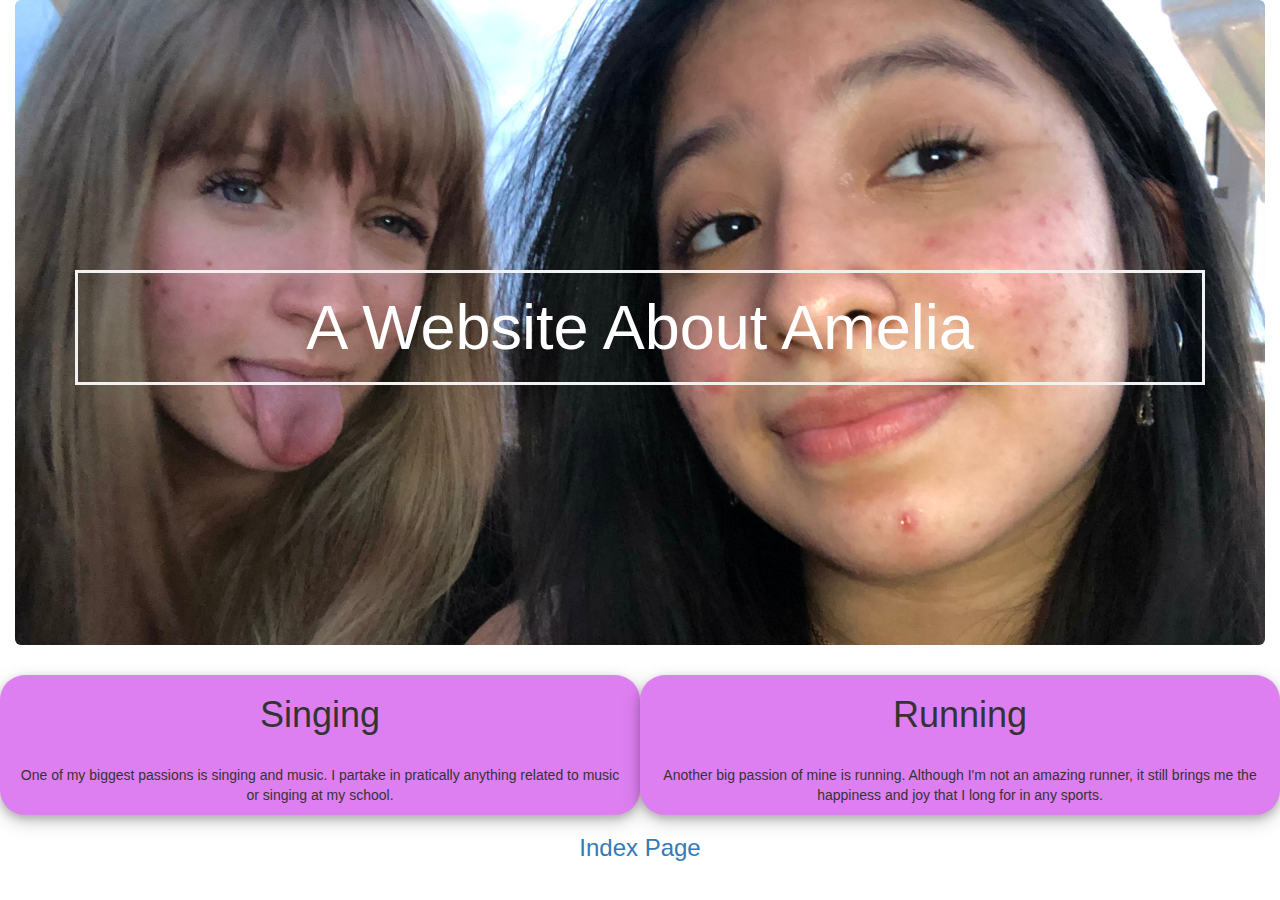
==== revision1.html @ e73b1df7 "ya" ====
<!DOCTYPE html>
<html lang="en">
<head>
    <meta charset="UTF-8">
    <meta http-equiv="X-UA-Compatible" content="IE=edge">
    <meta name="viewport" content="width=device-width, initial-scale=1.0">

    <script src="https://ajax.googleapis.com/ajax/libs/jquery/1.12.4/jquery.min.js"></script>

    <!-- Bootstrap CSS -->
    <link rel="stylesheet" href="https://maxcdn.bootstrapcdn.com/bootstrap/3.3.7/css/bootstrap.min.css" integrity="sha384-BVYiiSIFeK1dGmJRAkycuHAHRg32OmUcww7on3RYdg4Va+PmSTsz/K68vbdEjh4u" crossorigin="anonymous">

    <!-- Bootstrap JavaScript -->
    <script src="https://maxcdn.bootstrapcdn.com/bootstrap/3.3.7/js/bootstrap.min.js" integrity="sha384-Tc5IQib027qvyjSMfHjOMaLkfuWVxZxUPnCJA7l2mCWNIpG9mGCD8wGNIcPD7Txa" crossorigin="anonymous"></script>

    <!--Personal CSS-->
    <link rel="stylesheet" type="text/css" href="style.css">

    <title>Amelia's Bootstrap Jumbotron Page</title>
</head>
<body>
<!--Buttons-->
<!--Title-->
    <div class="container-fluid">
        <div class="jumbotron text-center">
            <h1 class="intro">A Website About Amelia</h1>
        </div>
    </div>
<!--Columns-->
<div class="bg-image"></div>
    <div class="container-fluid">
        <div class="row text-center">
            <div class="col-xs-6"><h1>Singing</h1>
                <br>
                <p>One of my biggest passions is singing and music. I partake in pratically anything related to music or singing at my school.</p>
            </div>
            <div class="col-xs-6"><h1>Running</h1>
                <br>
                <p>Another big passion of mine is running. Although I'm not an amazing runner, it still brings me the happiness and joy that I long for in any sports.</p>
            </div>
        </div>
    </div>
</div>
<!--Links-->
<div class="text-center"><h3><a href="index.html">Index Page</a></h3></div>
</body>
</html>
---- style.css ----
.col-xs-6 {
    background-color:#de7ff1;
    border-radius: 25px;
    box-shadow: 0 4px 8px 0 rgba(0, 0, 0, 0.2), 0 6px 20px 0 rgba(0, 0, 0, 0.19);
}
.intro {
    border: 3px solid #f1f1f1;
    padding: 20px;
    text-align: center;
}
.jumbotron {
    padding-top: 20%;
    padding-bottom: 20%;
    background-size: cover;
    background-image: url('./images_for_Jumbotron/IMG_1376.JPG'); 
    color: white;
}
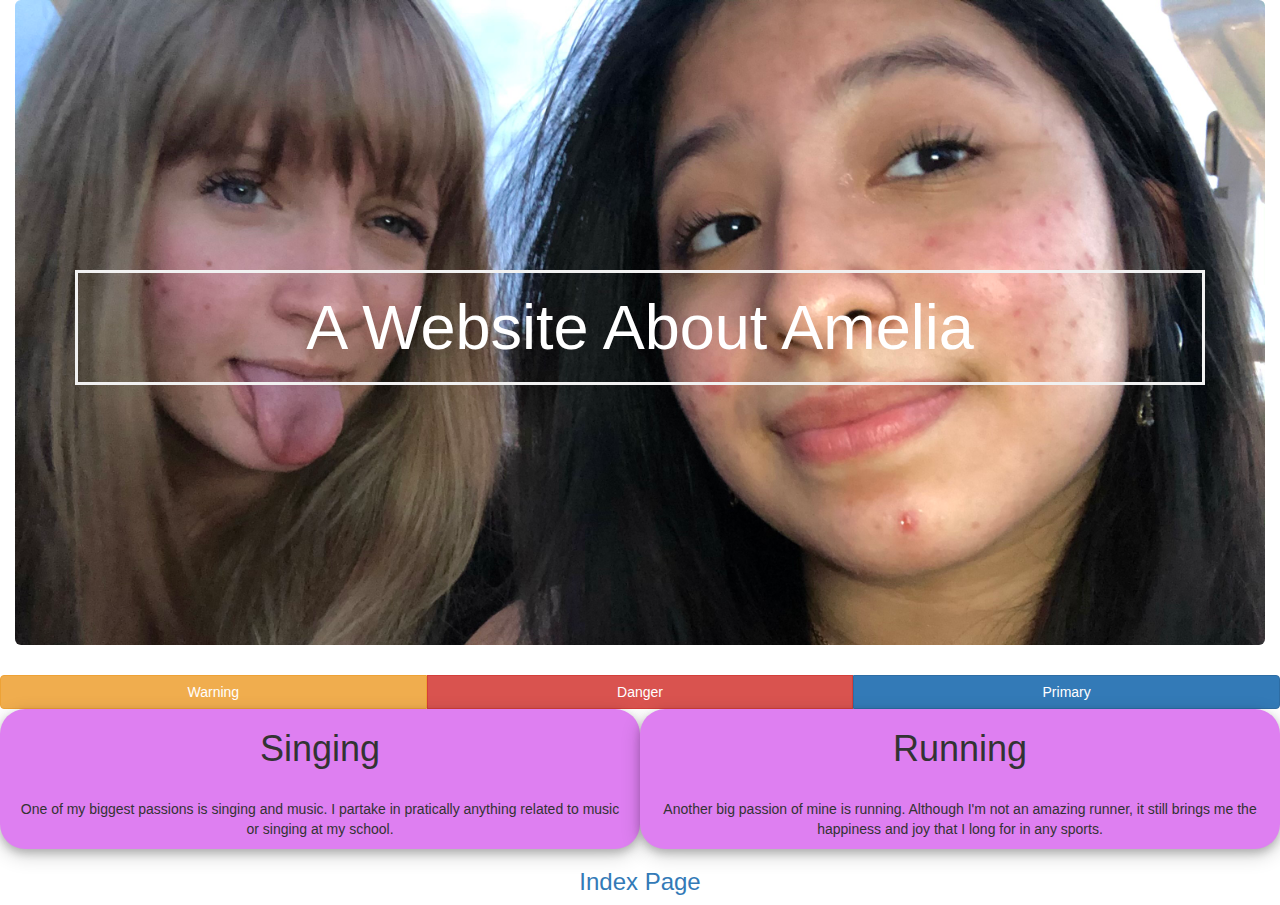
==== commit 58cf2f0a: "Update revision1.html" ====
--- a/revision1.html
+++ b/revision1.html
@@ -26,6 +26,12 @@
             <h1 class="intro">A Website About Amelia</h1>
         </div>
     </div>
+<!--Buttons-->
+<div class="btn-group btn-group-justified">
+    <a href="#" class="btn btn-warning">Warning</a>
+    <a href="#" class="btn btn-danger">Danger</a>
+    <a href="#" class="btn btn-primary">Primary</a>
+</div>
 <!--Columns-->
 <div class="bg-image"></div>
     <div class="container-fluid">
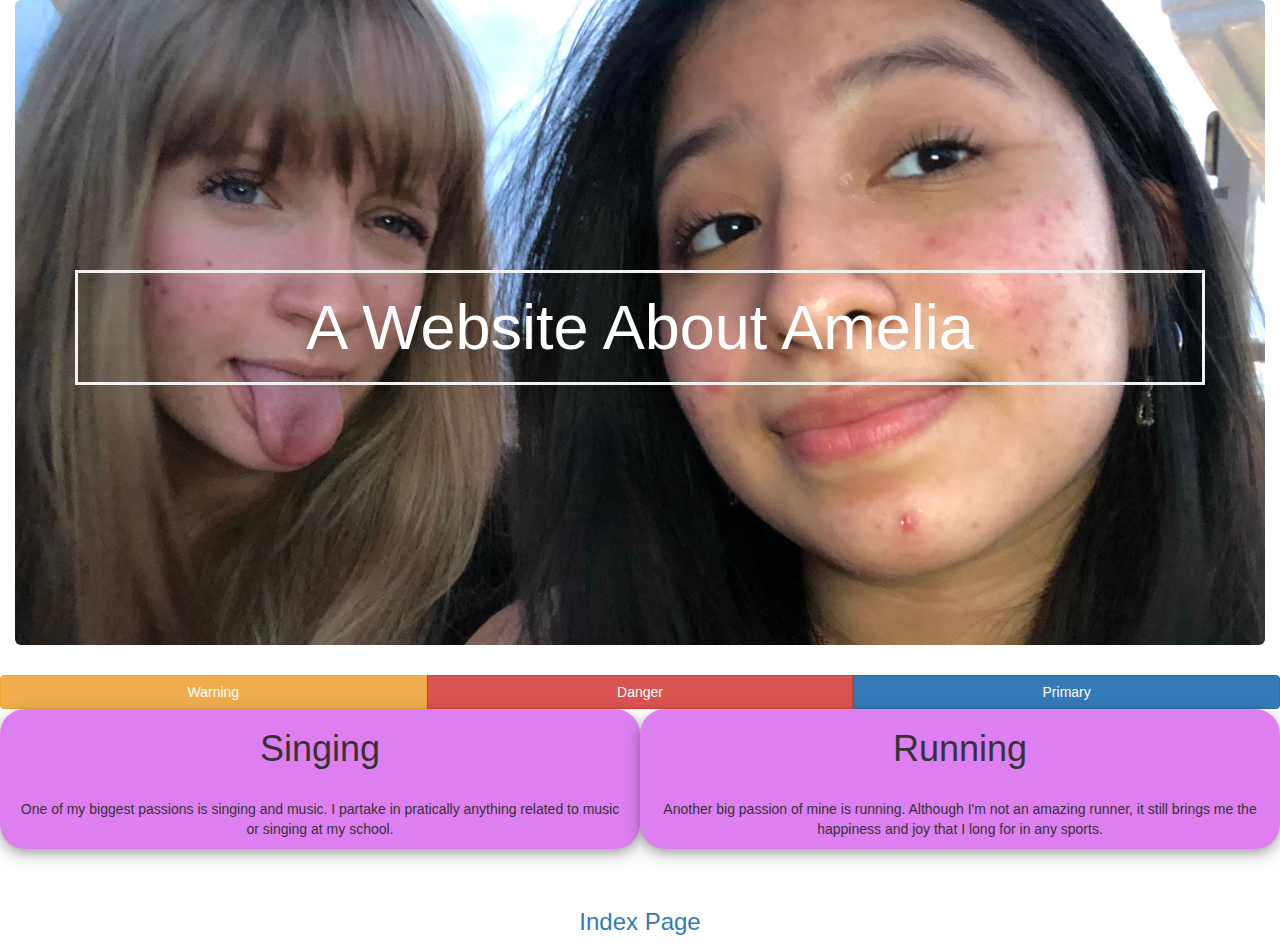
==== commit 9ead4a37: "Update revision1.html" ====
--- a/revision1.html
+++ b/revision1.html
@@ -47,6 +47,14 @@
         </div>
     </div>
 </div>
+<!--TimeLine-->
+<!--Photos-->
+<div class="container-fluid">
+    <div class="row">
+        <div class="col-6-xs"><img scr="https://www.publicdomainpictures.net/pictures/280000/velka/dry-coral-1538051685DoN.jpg"></div>
+        <div class="col-6-xs"><img scr="https://www.publicdomainpictures.net/pictures/30000/velka/palm-trees-and-beach.jpg"></div>
+    </div>
+</div>
 <!--Links-->
 <div class="text-center"><h3><a href="index.html">Index Page</a></h3></div>
 </body>
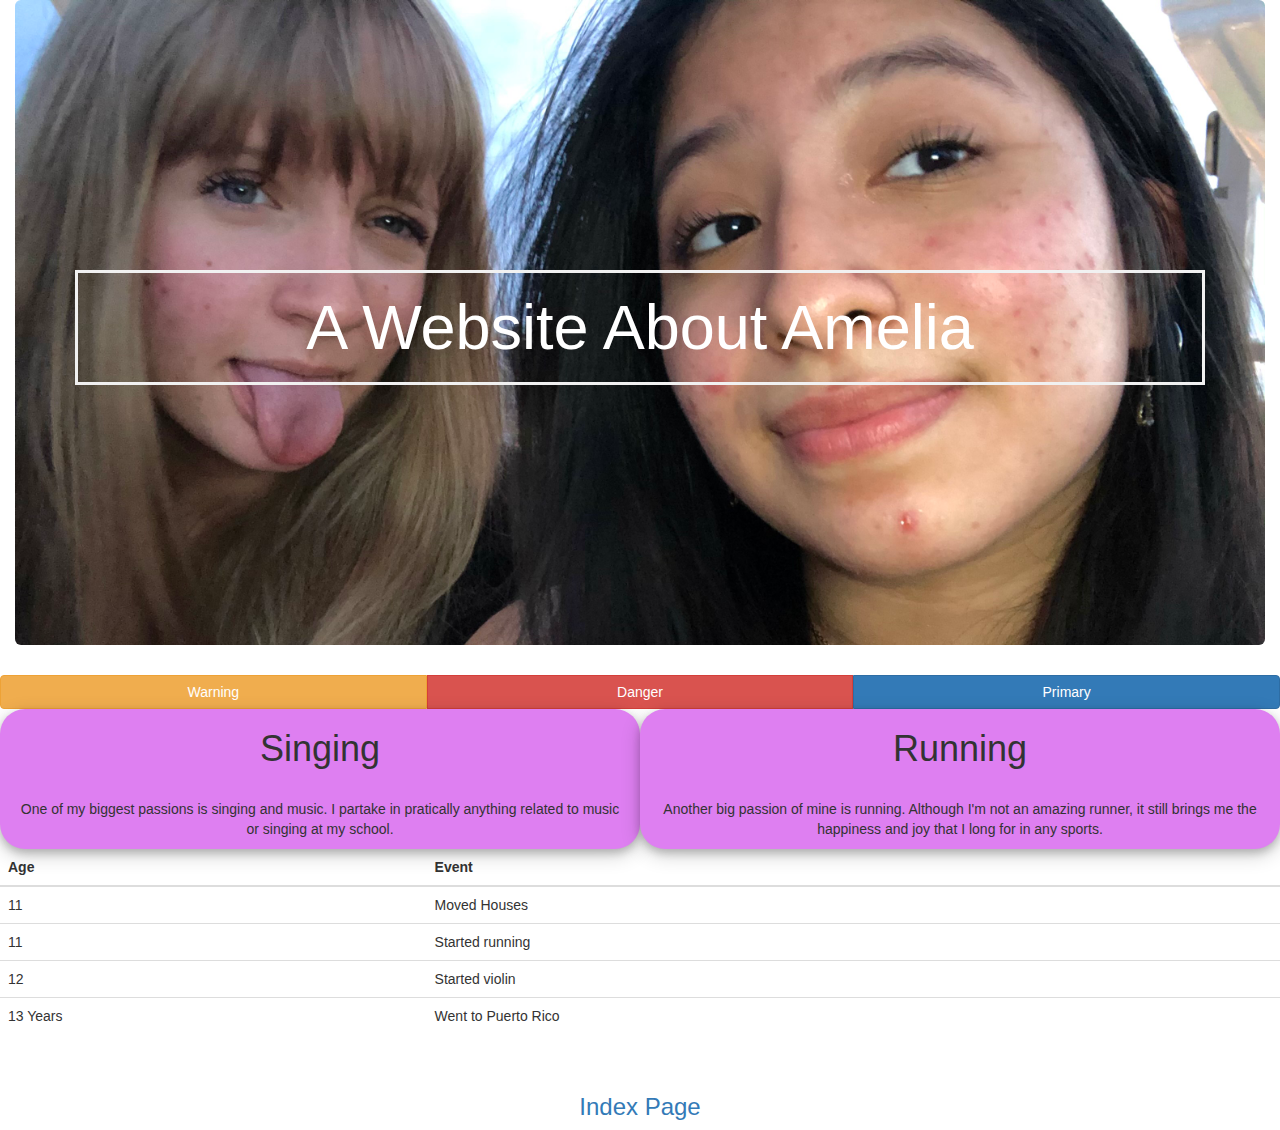
==== commit f3739952: "Update revision1.html" ====
--- a/revision1.html
+++ b/revision1.html
@@ -48,11 +48,37 @@
     </div>
 </div>
 <!--TimeLine-->
+<table class="table">
+    <thead>
+        <tr>
+            <th>Age</th>
+            <th>Event</th>
+        </tr>
+    </thead>
+    <tbody>
+        <tr>
+            <td>11</td>
+            <td>Moved Houses</td>
+        </tr>
+        <tr>
+            <td>11</td>
+            <td>Started running</td>
+        </tr>
+        <tr>
+            <td>12</td>
+            <td>Started violin</td>
+        </tr>
+        <tr>
+            <td>13 Years</td>
+            <td>Went to Puerto Rico</td>
+        </tr>
+    </tbody>
+</table>
 <!--Photos-->
-<div class="container-fluid">
+<div class="container">
     <div class="row">
-        <div class="col-6-xs"><img scr="https://www.publicdomainpictures.net/pictures/280000/velka/dry-coral-1538051685DoN.jpg"></div>
-        <div class="col-6-xs"><img scr="https://www.publicdomainpictures.net/pictures/30000/velka/palm-trees-and-beach.jpg"></div>
+        <div class="col-sm-6"><img scr="https://www.publicdomainpictures.net/pictures/280000/velka/dry-coral-1538051685DoN.jpg"></div>
+        <div class="col-sm-6"><img scr="https://www.publicdomainpictures.net/pictures/30000/velka/palm-trees-and-beach.jpg"></div>
     </div>
 </div>
 <!--Links-->
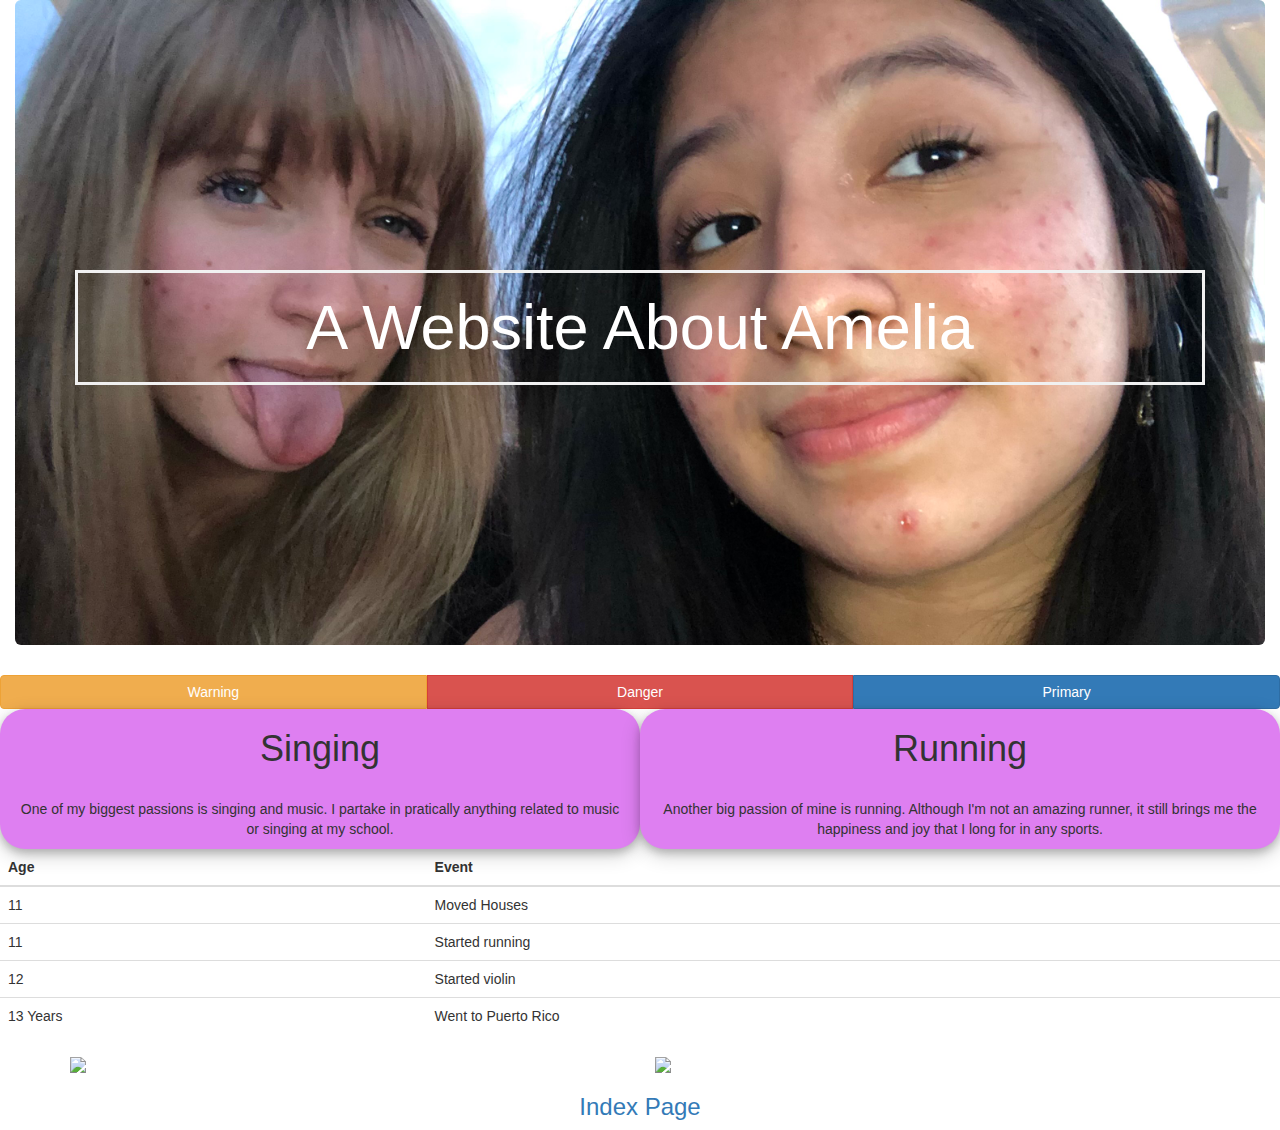
==== commit bdfb8f74: "g" ====
--- a/revision1.html
+++ b/revision1.html
@@ -77,8 +77,8 @@
 <!--Photos-->
 <div class="container">
     <div class="row">
-        <div class="col-sm-6"><img scr="https://www.publicdomainpictures.net/pictures/280000/velka/dry-coral-1538051685DoN.jpg"></div>
-        <div class="col-sm-6"><img scr="https://www.publicdomainpictures.net/pictures/30000/velka/palm-trees-and-beach.jpg"></div>
+        <div class="col-sm-6"><img src="https://www.publicdomainpictures.net/pictures/280000/velka/dry-coral-1538051685DoN.jpg"></div>
+        <div class="col-sm-6"><img src="https://www.publicdomainpictures.net/pictures/30000/velka/palm-trees-and-beach.jpg"></div>
     </div>
 </div>
 <!--Links-->
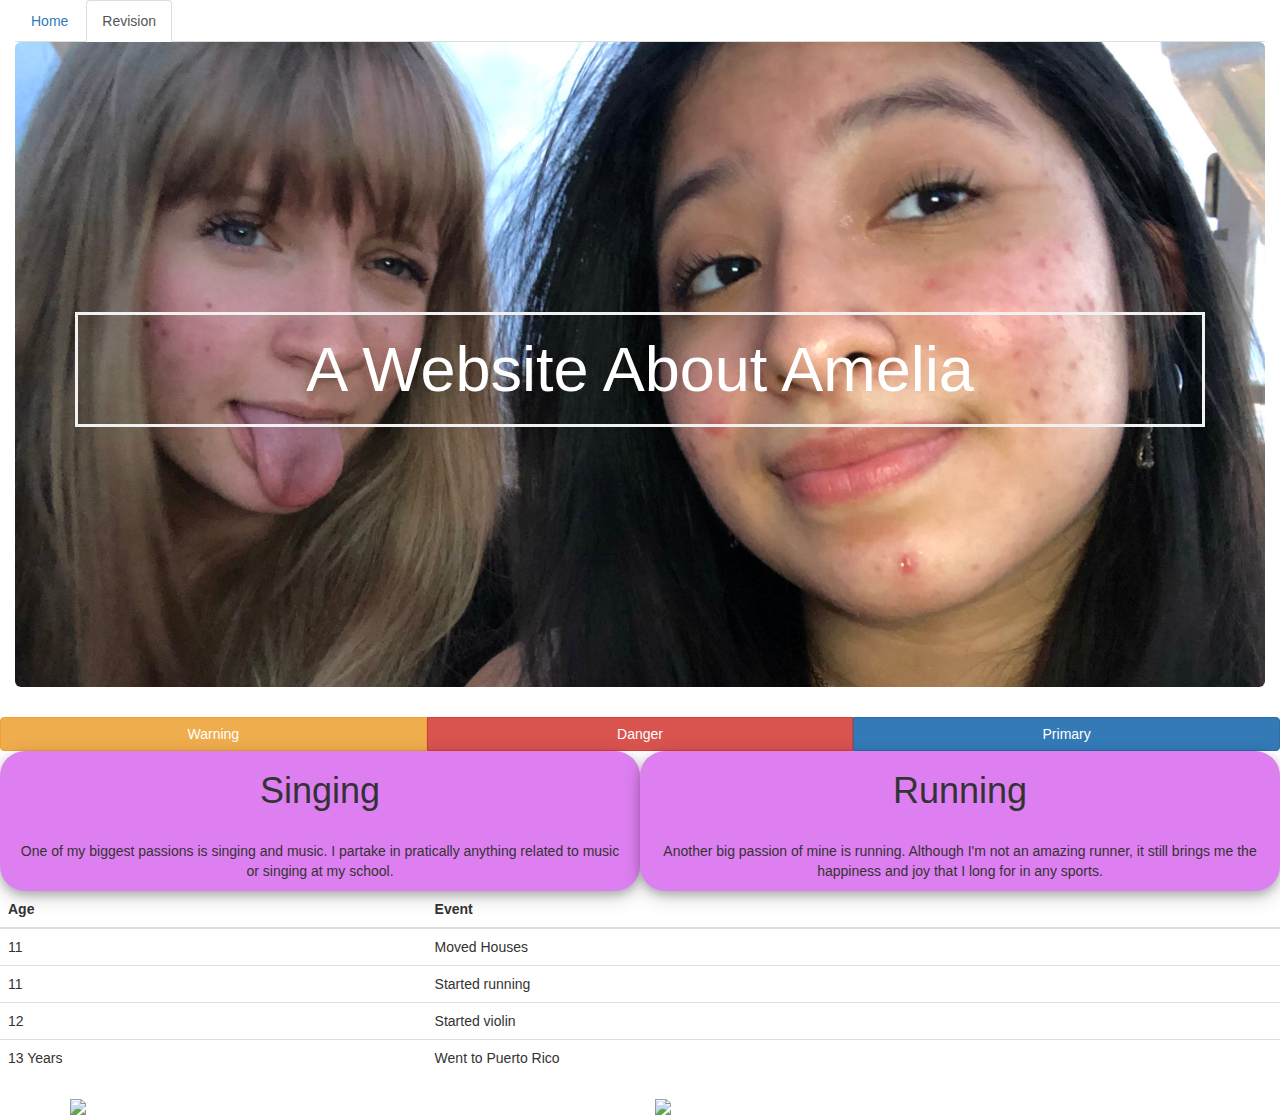
==== commit 8ef2e3ce: "j" ====
--- a/revision1.html
+++ b/revision1.html
@@ -1,5 +1,6 @@
 <!DOCTYPE html>
 <html lang="en">
+
 <head>
     <meta charset="UTF-8">
     <meta http-equiv="X-UA-Compatible" content="IE=edge">
@@ -8,80 +9,96 @@
     <script src="https://ajax.googleapis.com/ajax/libs/jquery/1.12.4/jquery.min.js"></script>
 
     <!-- Bootstrap CSS -->
-    <link rel="stylesheet" href="https://maxcdn.bootstrapcdn.com/bootstrap/3.3.7/css/bootstrap.min.css" integrity="sha384-BVYiiSIFeK1dGmJRAkycuHAHRg32OmUcww7on3RYdg4Va+PmSTsz/K68vbdEjh4u" crossorigin="anonymous">
+    <link rel="stylesheet" href="https://maxcdn.bootstrapcdn.com/bootstrap/3.3.7/css/bootstrap.min.css"
+        integrity="sha384-BVYiiSIFeK1dGmJRAkycuHAHRg32OmUcww7on3RYdg4Va+PmSTsz/K68vbdEjh4u" crossorigin="anonymous">
 
     <!-- Bootstrap JavaScript -->
-    <script src="https://maxcdn.bootstrapcdn.com/bootstrap/3.3.7/js/bootstrap.min.js" integrity="sha384-Tc5IQib027qvyjSMfHjOMaLkfuWVxZxUPnCJA7l2mCWNIpG9mGCD8wGNIcPD7Txa" crossorigin="anonymous"></script>
+    <script src="https://maxcdn.bootstrapcdn.com/bootstrap/3.3.7/js/bootstrap.min.js"
+        integrity="sha384-Tc5IQib027qvyjSMfHjOMaLkfuWVxZxUPnCJA7l2mCWNIpG9mGCD8wGNIcPD7Txa" crossorigin="anonymous">
+    </script>
 
     <!--Personal CSS-->
     <link rel="stylesheet" type="text/css" href="style.css">
 
     <title>Amelia's Bootstrap Jumbotron Page</title>
 </head>
+
 <body>
-<!--Buttons-->
-<!--Title-->
     <div class="container-fluid">
+    <!--Navbar-->
+        <div class="row">
+            <div class="col-xs-12">
+                <ul class="nav nav-tabs">
+                    <li><a href="index.html">Home</a></li>
+                    <li class="active"><a href="revision1.html">Revision</a></li>
+                </ul>
+            </div>
+        </div>
+        <!--Title-->
         <div class="jumbotron text-center">
             <h1 class="intro">A Website About Amelia</h1>
         </div>
     </div>
-<!--Buttons-->
-<div class="btn-group btn-group-justified">
-    <a href="#" class="btn btn-warning">Warning</a>
-    <a href="#" class="btn btn-danger">Danger</a>
-    <a href="#" class="btn btn-primary">Primary</a>
-</div>
-<!--Columns-->
-<div class="bg-image"></div>
+    <!--Buttons-->
+    <div class="btn-group btn-group-justified">
+        <a href="#" class="btn btn-warning">Warning</a>
+        <a href="#" class="btn btn-danger">Danger</a>
+        <a href="#" class="btn btn-primary">Primary</a>
+    </div>
+    <!--Columns-->
+    <div class="bg-image"></div>
     <div class="container-fluid">
         <div class="row text-center">
-            <div class="col-xs-6"><h1>Singing</h1>
+            <div class="col-xs-6">
+                <h1>Singing</h1>
                 <br>
-                <p>One of my biggest passions is singing and music. I partake in pratically anything related to music or singing at my school.</p>
+                <p>One of my biggest passions is singing and music. I partake in pratically anything related to music or
+                    singing at my school.</p>
             </div>
-            <div class="col-xs-6"><h1>Running</h1>
+            <div class="col-xs-6">
+                <h1>Running</h1>
                 <br>
-                <p>Another big passion of mine is running. Although I'm not an amazing runner, it still brings me the happiness and joy that I long for in any sports.</p>
+                <p>Another big passion of mine is running. Although I'm not an amazing runner, it still brings me the
+                    happiness and joy that I long for in any sports.</p>
             </div>
         </div>
     </div>
-</div>
-<!--TimeLine-->
-<table class="table">
-    <thead>
-        <tr>
-            <th>Age</th>
-            <th>Event</th>
-        </tr>
-    </thead>
-    <tbody>
-        <tr>
-            <td>11</td>
-            <td>Moved Houses</td>
-        </tr>
-        <tr>
-            <td>11</td>
-            <td>Started running</td>
-        </tr>
-        <tr>
-            <td>12</td>
-            <td>Started violin</td>
-        </tr>
-        <tr>
-            <td>13 Years</td>
-            <td>Went to Puerto Rico</td>
-        </tr>
-    </tbody>
-</table>
-<!--Photos-->
-<div class="container">
-    <div class="row">
-        <div class="col-sm-6"><img src="https://www.publicdomainpictures.net/pictures/280000/velka/dry-coral-1538051685DoN.jpg"></div>
-        <div class="col-sm-6"><img src="https://www.publicdomainpictures.net/pictures/30000/velka/palm-trees-and-beach.jpg"></div>
     </div>
-</div>
-<!--Links-->
-<div class="text-center"><h3><a href="index.html">Index Page</a></h3></div>
+    <!--TimeLine-->
+    <table class="table">
+        <thead>
+            <tr>
+                <th>Age</th>
+                <th>Event</th>
+            </tr>
+        </thead>
+        <tbody>
+            <tr>
+                <td>11</td>
+                <td>Moved Houses</td>
+            </tr>
+            <tr>
+                <td>11</td>
+                <td>Started running</td>
+            </tr>
+            <tr>
+                <td>12</td>
+                <td>Started violin</td>
+            </tr>
+            <tr>
+                <td>13 Years</td>
+                <td>Went to Puerto Rico</td>
+            </tr>
+        </tbody>
+    </table>
+    <!--Photos-->
+    <div class="container">
+        <div class="row">
+            <div class="col-xs-12 col-sm-6"><img
+                src="https://www.publicdomainpictures.net/pictures/280000/velka/dry-coral-1538051685DoN.jpg"></div>
+            <div class="col-xs-12 col-sm-6"><img
+                src="https://www.publicdomainpictures.net/pictures/30000/velka/palm-trees-and-beach.jpg"></div>
+        </div>
+    </div>
 </body>
 </html>